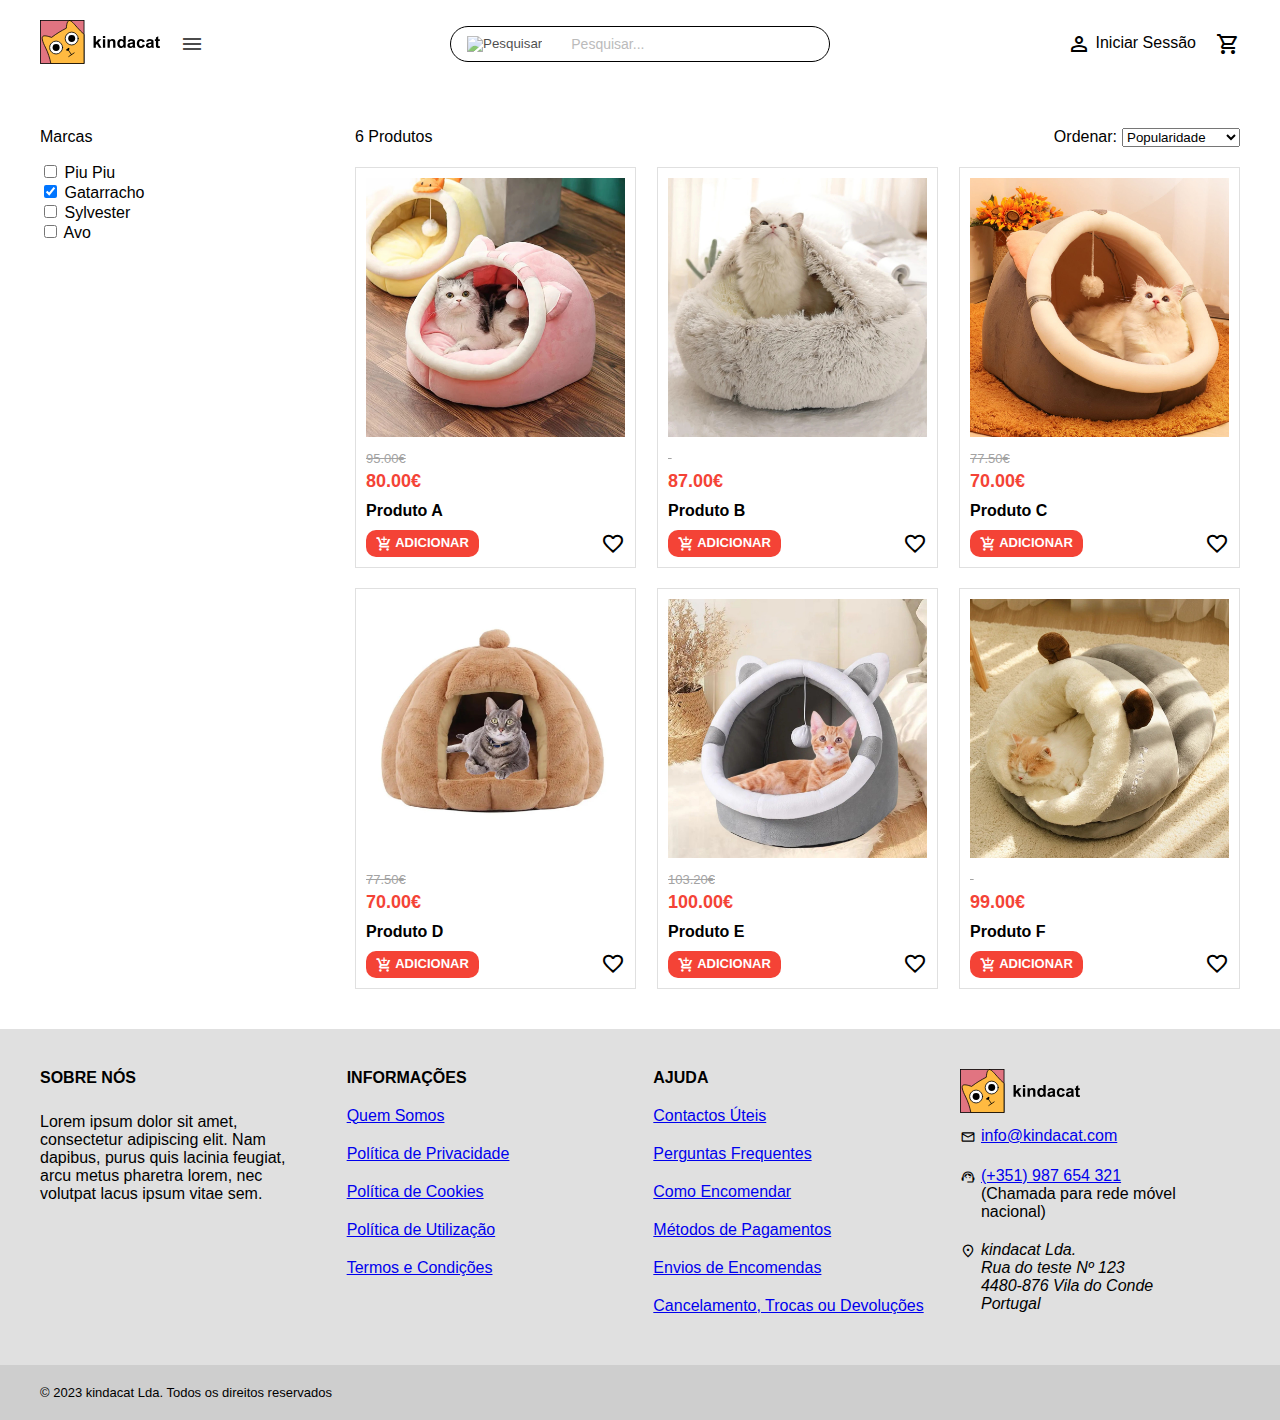
==== categoria.html @ b4727314 "initial store" ====
<!DOCTYPE html>
<html lang="pt-PT">
<!--
    https://developer.mozilla.org/en-US/docs/Web/HTML/Element
-->

<head>
    <title>kindacat - Camas</title>
    <meta charset="utf-8">
    <meta name="viewport" content="width=device-width, initial-scale=1">
    <!-- remove in production -->
    <meta http-equiv="Cache-control" content="no-cache">
    <link rel="icon" href="assets/images/favicon.png">
    <link rel="stylesheet" href="assets/css/slideshow.css?2023121001" type="text/css">
    <link rel="stylesheet" href="assets/css/carousel.css?2023121001" type="text/css">
    <link rel="stylesheet" href="assets/css/styles.css?2023121001" type="text/css">
    <link rel="stylesheet"
        href="https://fonts.googleapis.com/css2?family=Material+Symbols+Outlined:opsz,wght,FILL,GRAD@20..48,100..700,0..1,-50..200">
    <meta name="msapplication-navbutton-color" content="rgb(8, 7, 7)">
    <meta name="apple-mobile-web-app-status-bar-style" content="rgb(8, 7, 7)">
    <meta name="description" content="Tecnologias Web 23/ 24 kindacat">
    <meta name="keywords" content="HTML, CSS, JavaScript">
    <meta name="author" content="Petúnia Dias">
    <script>
        /* <![CDATA[ */
        /* ]]> */
    </script>
</head>

<body>

    <header class="header-store">
        <section>
            <div class="logotipo">
                <a href="index.html"><img src="assets/images/logotipo-kindacat.svg" alt="Logotipo"></a>
            </div>
            <div class="main-menu">
                <div class="main-menu-field">
                    <input type="checkbox" id="main-menu-switch">
                    <label for="main-menu-switch" class="main-menu-closed"><span
                            class="material-symbols-outlined">menu</span></label>
                </div>
                <div class="nav-tab">
                    <div class="layer-nav-tab">
                        <div class="top-nav-tab">
                            <span>Produtos</span>
                            <label for="main-menu-switch" class="main-menu-opened"><span
                                    class="material-symbols-outlined">close</span></label>
                        </div>
                        <menu>
                            <li><a href="#">Bebedouros</a></li>
                            <li><a href="#">Arranhadores</a></li>
                            <li><a href="categoria.html">Camas</a></li>
                            <li><a href="#">Coleiras</a></li>
                        </menu>
                    </div>
                </div>
            </div>
        </section>
        <section>
            <search>
                <form class="search-store" action="#">
                    <button type="submit"><img alt="Pesquisar" width="20px" height="100%"
                            src="https://fonts.gstatic.com/s/i/short-term/release/materialsymbolsoutlined/search/default/24px.svg" /></button>
                    <input type="search" placeholder="Pesquisar...">
                </form>
            </search>
        </section>

        <section class="user-things">
            <div class="login-logout">
                <span class="material-symbols-outlined">person</span>
                <span>Iniciar Sessão</span>
            </div>
            <div class="shopping-cart">
                <span class="material-symbols-outlined">shopping_cart</span>
            </div>
        </section>

    </header>

    <main class="show-category">
        <section>
            <div class="products-brands">
                <span>Marcas</span>
                <menu>
                    <li>
                        <input id="select-order-01" type="checkbox" name="products-brand" value="Piu Piu" />
                        <label for="select-order-01">Piu Piu</label>
                    </li>
                    <li>
                        <input id="select-order-02" type="checkbox" name="products-brand" value="Gatarracho" checked />
                        <label for="select-order-02">Gatarracho</label>
                    </li>
                    <li>
                        <input id="select-order-03" type="checkbox" name="products-brand" value="Sylvester" />
                        <label for="select-order-03">Sylvester</label>
                    </li>
                    <li>
                        <input id="select-order-04" type="checkbox" name="products-brand" value="Avo" />
                        <label for="select-order-04">Avo</label>
                    </li>
                </menu>
            </div>
        </section>
        <section>
            <div class="top-category-products">
                <span>6 Produtos</span>
                <form id="select-order" action="#" method="get">
                    <span>Ordenar:</span>
                    <select>
                        <option>Mais Recentes</option>
                        <option selected>Popularidade</option>
                        <option>Mais Caros</option>
                        <option>Mais Baratos</option>
                        <option>Alfabéticamente</option>
                    </select>
                </form>
            </div>
            <div class="products-category">
                <div class="product-sample">
                    <a href="produto.html">
                        <img src="assets/images/products/categories/camas/cama-01.jpg" alt="produto" width="100%"
                            height="auto" loading="lazy" decoding="async" />
                    </a>
                    <div class="price">
                        <span class="normal">95.00€</span>
                        <span class="sale">80.00€</span>
                    </div>
                    <figcaption><a href="produto.html">Produto A</a></figcaption>
                    <div class="add-to-cart-field">
                        <a href="#"><span class="material-symbols-outlined">add_shopping_cart</span> Adicionar</a>
                        <span class="material-symbols-outlined">favorite</span>
                    </div>
                </div>
                <div class="product-sample">
                    <a href="#">
                        <img src="assets/images/products/categories/camas/cama-02.jpg" alt="produto" width="100%"
                            height="auto" loading="lazy" decoding="async" />
                    </a>
                    <div class="price">
                        <span class="normal">&nbsp;</span>
                        <span class="sale">87.00€</span>
                    </div>
                    <figcaption><a href="#">Produto B</a></figcaption>
                    <div class="add-to-cart-field">
                        <a href="#"><span class="material-symbols-outlined">add_shopping_cart</span> Adicionar</a>
                        <span class="material-symbols-outlined">favorite</span>
                    </div>
                </div>
                <div class="product-sample">
                    <a href="#">
                        <img src="assets/images/products/categories/camas/cama-03.jpg" alt="produto" width="100%"
                            height="auto" loading="lazy" decoding="async" />
                    </a>
                    <div class="price">
                        <span class="normal">77.50€</span>
                        <span class="sale">70.00€</span>
                    </div>
                    <figcaption><a href="#">Produto C</a></figcaption>
                    <div class="add-to-cart-field">
                        <a href="#"><span class="material-symbols-outlined">add_shopping_cart</span> Adicionar</a>
                        <span class="material-symbols-outlined">favorite</span>
                    </div>
                </div>
                <div class="product-sample">
                    <a href="#">
                        <img src="assets/images/products/categories/camas/cama-04.jpg" alt="produto" width="100%"
                            height="auto" loading="lazy" decoding="async" />
                    </a>
                    <div class="price">
                        <span class="normal">77.50€</span>
                        <span class="sale">70.00€</span>
                    </div>
                    <figcaption><a href="#">Produto D</a></figcaption>
                    <div class="add-to-cart-field">
                        <a href="#"><span class="material-symbols-outlined">add_shopping_cart</span> Adicionar</a>
                        <span class="material-symbols-outlined">favorite</span>
                    </div>
                </div>
                <div class="product-sample">
                    <a href="#">
                        <img src="assets/images/products/categories/camas/cama-05.jpg" alt="produto" width="100%"
                            height="auto" loading="lazy" decoding="async" />
                    </a>
                    <div class="price">
                        <span class="normal">103.20€</span>
                        <span class="sale">100.00€</span>
                    </div>
                    <figcaption><a href="#">Produto E</a></figcaption>
                    <div class="add-to-cart-field">
                        <a href="#"><span class="material-symbols-outlined">add_shopping_cart</span> Adicionar</a>
                        <span class="material-symbols-outlined">favorite</span>
                    </div>
                </div>
                <div class="product-sample">
                    <a href="#">
                        <img src="assets/images/products/categories/camas/cama-06.jpg" alt="produto" width="100%"
                            height="auto" loading="lazy" decoding="async" />
                    </a>
                    <div class="price">
                        <span class="normal">&nbsp;</span>
                        <span class="sale">99.00€</span>
                    </div>
                    <figcaption><a href="#">Produto F</a></figcaption>
                    <div class="add-to-cart-field">
                        <a href="#"><span class="material-symbols-outlined">add_shopping_cart</span> Adicionar</a>
                        <span class="material-symbols-outlined">favorite</span>
                    </div>
                </div>
            </div>
        </section>
    </main>

    <footer>
        <section class="footer-columns">
            <div>
                <span class="footer-column-title">Sobre Nós</span>
                <p>Lorem ipsum dolor sit amet, consectetur adipiscing elit. Nam dapibus, purus quis lacinia feugiat,
                    arcu metus pharetra lorem, nec volutpat lacus ipsum vitae sem.</p>
            </div>
            <div>
                <span class="footer-column-title">Informações</span>
                <ul>
                    <li><a href="#">Quem Somos</a></li>
                    <li><a href="#">Política de Privacidade</a></li>
                    <li><a href="#">Política de Cookies</a></li>
                    <li><a href="#">Política de Utilização</a></li>
                    <li><a href="#">Termos e Condições</a></li>
                </ul>
            </div>
            <div>
                <span class="footer-column-title">Ajuda</span>
                <ul>
                    <li><a href="#">Contactos Úteis</a></li>
                    <li><a href="#">Perguntas Frequentes</a></li>
                    <li><a href="#">Como Encomendar</a></li>
                    <li><a href="#">Métodos de Pagamentos</a></li>
                    <li><a href="#">Envios de Encomendas</a></li>
                    <li><a href="#">Cancelamento, Trocas ou Devoluções</a></li>
                </ul>
            </div>
            <div>
                <img src="assets/images/logotipo-kindacat.svg" width="100%" height="auto" />
                <ul class="store-contacts">
                    <li class="contact-mailto"><a href="mailto:info@kindacat.com">info@kindacat.com</a></li>
                    <li class="contact-phone">
                        <div>
                            <a href="tel:+351967193047">(+351) 987 654 321</a>
                            <span>(Chamada para rede móvel nacional)</span>
                        </div>
                    </li>
                    <li class="contact-address">
                        <address>
                            kindacat Lda.<br>
                            Rua do teste Nº 123<br>
                            4480-876 Vila do Conde<br>
                            Portugal<br>
                        </address>
                    </li>
                </ul>
            </div>
        </section>
        <section class="footer-copyright">&copy; 2023 kindacat Lda. Todos os direitos reservados</section>
    </footer>
    <script type="text/javascript" src="assets/js/index.js?2023121001"></script>
</body>

</html>
---- assets/css/slideshow.css ----
/* latin-ext */
/*
 * Slideshow styles
 * Last Modification: 2023-12-10 10:58:22
 * (c) 2023 Petúnia Dias
 */

.slide-show-products {
    text-align: center;
    overflow: hidden;
    height: 510px;
    width: 100%;
    margin: 0 auto;
    background-color: #c5c5c5;
}

@keyframes slide-products {
    20% {
        margin-left: 0px;
    }

    30% {
        margin-left: -100%;
    }

    50% {
        margin-left: -100%;
    }

    60% {
        margin-left: calc(-100% * 2);
    }

    70% {
        margin-left: calc(-100% * 2);
    }

    80% {
        margin-left: calc(-100% * 3);
    }

    90% {
        margin-left: calc(-100% * 3);
    }
}

.slide-show-products>.slide-wrapper {
    display: flex;
    flex-direction: row;
    flex-wrap: nowrap;
    width: calc(100% * 4);
    animation: slide-products 18s ease infinite;
}

.slide-show-products .slide {
    display: flex;
    height: 510px;
    width: 100%;
    align-items: center;
    justify-content: center;
    flex-wrap: nowrap;
    flex-direction: column;
    /* border: 1px solid #000; */
    color: #fff;
    background-repeat: no-repeat;
    background-size: cover;
    background-position: center;
    background-blend-mode: darken;
    background-color: #00000085;
    text-decoration: none;
    padding: 40px;
    cursor: pointer;
}

.slide:nth-child(1) {
    background-image: url('../../assets/images/slides/slide-01.jpg');
}

.slide:nth-child(2) {
    background-image: url('../../assets/images/slides/slide-02.jpg');
}

.slide:nth-child(3) {
    background-image: url('../../assets/images/slides/slide-03.jpg');
}

.slide:nth-child(4) {
    background-image: url('../../assets/images/slides/slide-04.jpg');
}

.slide>h1 {
    text-transform: uppercase;
    font-size: xx-large;
    text-shadow: 1px 1px 5px black;
}

.slide>p {
    font-weight: normal;
    font-size: x-large;
}
---- assets/css/carousel.css ----
/* latin-ext */
/*
 * Carousel styles
 * Last Modification: 2023-12-10 10:58:22
 * (c) 2023 Petúnia Dias
 */

.carousel-products {
    overflow: hidden;
    width: 100%;
    margin: 0 auto;
}

@keyframes carousel-products {
    20% {
        margin-left: 0px;
    }

    27% {
        margin-left: calc(-100% - 18px);
    }

    34% {
        margin-left: calc(-100% - 18px);
    }

    41% {
        margin-left: calc((-100% - 18px) * 2);
    }

    48% {
        margin-left: calc((-100% - 18px) * 2);
    }

    55% {
        margin-left: calc((-100% - 18px) * 3);
    }

    62% {
        margin-left: calc((-100% - 18px) * 3);
    }

    69% {
        margin-left: calc((-100% - 18px) * 4);
    }

    76% {
        margin-left: calc((-100% - 18px) * 4);
    }

    83% {
        margin-left: calc((-100% - 18px) * 5);
    }

    90% {
        margin-left: calc((-100% - 18px) * 5);
    }
}

.carousel-products-wrapper {
    display: flex;
    flex-direction: row;
    flex-wrap: nowrap;
    justify-content: space-between;
    align-items: flex-start;
    width: calc((100% + 15px) * 6);
    gap: 20px;
    animation: carousel-products 30s ease infinite;
}

.product-sample {
    text-align: center;
    width: 100%;
    border: 1px solid #e0e0e0;
    padding: 10px;
}

.product-sample a {
    color: #000;
    text-decoration: none;
}


/* mobile */
@media (min-width: 576px) {
    @keyframes carousel-products {
        20% {
            margin-left: 0px;
        }

        30% {
            margin-left: calc((-100% / 2) - 10px);
        }

        50% {
            margin-left: calc((-100% / 2) - 10px);
        }

        60% {
            margin-left: calc(((-100% / 2) - 10px) * 2);
        }

        70% {
            margin-left: calc(((-100% / 2) - 10px) * 2);
        }

        80% {
            margin-left: calc(((-100% / 2) - 10px) * 3);
        }

        90% {
            margin-left: calc(((-100% / 2) - 10px) * 3);
        }
    }

    .carousel-products-wrapper {
        width: calc(((100% / 2) * 6) + 40px);
        animation: carousel-products 18s ease infinite;
    }

    .product-sample {
        width: calc(100% / 2);
    }
}

/* tablets */
@media (min-width: 768px) {
    @keyframes carousel-products {
        20% {
            margin-left: 0px;
        }

        30% {
            margin-left: calc((-100% / 4) - 5px);
        }

        50% {
            margin-left: calc((-100% / 4) - 5px);
        }

        70% {
            margin-left: calc(((-100% / 4) - 5px) * 2);
        }

        90% {
            margin-left: calc(((-100% / 4) - 5px) * 2);
        }
    }

    .carousel-products-wrapper {
        width: calc(((100% / 4) * 6) + 10px);
        animation: carousel-products 18s ease infinite;
    }

    .product-sample {
        width: calc(100% / 4);
    }
}
---- assets/css/styles.css ----
/* latin-ext */
/*
 * kindacat styles
 * Last Modification: 2023-12-10 14:19:51
 * (c) 2023 Petúnia Dias
 *
 * Firfox: about:config
 * search for: layout.css.has-selector.enabled
 * set to true
 */

/* make the footer stay at the bottom. */
body {
    min-height: 100vh;
    max-width: 1368px;
    display: flex;
    flex-direction: column;
    margin: 0;
    padding: 0;
    overflow: auto;
    font-family: Arial, Helvetica, sans-serif;
    margin: 0 auto;
}

/*
    Header Styles
*/

.header-store {
    display: flex;
    flex-direction: row;
    justify-content: space-between;
    align-items: center;
    align-content: center;
    flex-wrap: wrap;
    padding: 20px 40px;
    gap: 20px;
}

.header-store>section {
    width: 100%;
}

.header-store>section:first-child {
    display: flex;
    flex-direction: row;
    gap: 20px;
    flex-wrap: nowrap;
    align-items: center;
    justify-content: space-between;
}

.logotipo>a>img {
    width: 120px;
    height: auto;
}

#main-menu-switch {
    display: none;
}

.main-menu-opened,
.main-menu-closed {
    cursor: pointer;
    opacity: 0.7;
}

.main-menu-opened:hover,
.main-menu-closed:hover {
    opacity: 1.0;
}

@keyframes rotate-icon {
    50% {
        transform: rotate(180deg);
    }
}

.main-menu-opened:hover {
    animation: rotate-icon 5s infinite;
}

.main-menu-field:has(#main-menu-switch:checked)~.nav-tab {
    display: block;
}

body:has(#main-menu-switch:checked) {
    overflow: hidden;
}

.search-store {
    display: flex;
    border: 1px solid #000;
    border-radius: 20px;
    padding: 5px 10px;
    gap: 5px;
    border: 1px solid #000;
    border-radius: 20px;
    padding: 5px 10px;
}

.header-store>.user-things {
    display: flex;
    justify-content: space-between;
    flex-wrap: nowrap;
    gap: 20px;
}

.material-symbols-outlined {
    vertical-align: middle;
}

button[type="submit"] {
    border: none;
    background-color: transparent;
    cursor: pointer;
    opacity: 0.7;
}

button[type="submit"]:hover {
    opacity: 1;
}

button[type="submit"]:focus,
input[type="search"]:focus {
    outline: none;
}

input[type="search"] {
    border: none;
    background: transparent;
    margin: 0;
    padding: 4px 18px;
    font-size: 14px;
}

input[type="search"]::placeholder {
    color: #bbb;
}

.nav-tab {
    display: none;
    position: absolute;
    top: 0;
    left: 0;
    background-color: #000000c2;
    margin: 0;
    padding: 0;
    border: 1px solid #000;
    height: 100%;
    width: 100%;
    z-index: 10;
}

@keyframes slide-tab {
    100% {
        left: 0;
    }
}

.layer-nav-tab {
    position: relative;
    left: -260px;
    background-color: #eee;
    width: 260px;
    padding: 20px;
    height: 100%;
    overflow-y: auto;
    overflow-x: hidden;
    animation: slide-tab 0.5s forwards;
    box-shadow: #2e2e2e 2px 2px 4px 2px;
}


body:has:not(#main-menu-switch:checked) .layer-nav-tab {
    animation: slide-tab 0.5s;
}


.layer-nav-tab>.top-nav-tab {
    display: flex;
    justify-content: space-between;
    align-items: center;
}

.layer-nav-tab>.top-nav-tab>span:first-child {
    text-transform: uppercase;
    font-weight: bold;
}

.layer-nav-tab>.top-nav-tab>.close-nav-tab {
    cursor: pointer;
    opacity: 0.7;
}

.layer-nav-tab>.top-nav-tab>.close-nav-tab:hover {
    opacity: 1;
}

.layer-nav-tab>menu {
    list-style: none;
    line-height: 30px;
    padding: 0px;
}

/* mobile devices */
@media (min-width: 576px) {
    .header-store>section:nth-child(2) {
        width: calc(50% - 10px);
    }

    .header-store>.user-things {
        width: calc(50% - 10px);
        justify-content: flex-end;
    }
}

/* tablets */
@media (min-width: 768px) {

    .header-store>section {
        width: calc((100% / 3) - 20px) !important;
    }

    .header-store>section:nth-child(1) {
        justify-content: flex-start;
    }

    /*
    .header-store > section:nth-child(2) {
        width: calc((100% / 3) - 20px);
    }
    .header-store > section:nth-child(3) {
        width: calc((100% / 3) - 20px);
    }
    */
}

/*
    Main Styles
*/

main {
    margin-bottom: 40px;
    padding: 0 40px;
}

.quick-info {
    padding: 20px;
    display: flex;
    flex-wrap: wrap;
    justify-content: space-between;
    gap: 20px;
    background-color: #F44336;
    color: #fff;
    font-weight: bold;
}

.quick-info > div {
    width: calc((100% / 2) - 10px);
}

.product-sample > a:hover {
    filter: brightness(0.5);
}

.product-sample .price {
    display: flex;
    flex-direction: column;
    flex-wrap: nowrap;
    align-items: flex-start;
    gap: 5px;
    padding: 10px 0;
}

.product-sample .price>.normal {
    color: #a3a3a3;
    font-size: small;
    text-decoration-line: line-through;
}

.product-sample .price>.sale {
    color: #f44336;
    font-weight: bold;
    font-size: large;
}

.product-sample figcaption {
    width: 100%;
    text-align: left;
    font-weight: bold;
    padding-bottom: 10px;
}

.add-to-cart-field {
    display: flex;
    flex-direction: row;
    flex-wrap: nowrap;
    align-items: center;
    justify-content: space-between;
}

.add-to-cart-field>a {
    background-color: #f44336;
    color: #fff;
    padding: 5px 10px;
    border-radius: 10px;
    text-transform: uppercase;
    font-weight: bold;
    font-size: small;
}

.add-to-cart-field>a:hover {
    box-shadow: 1px 1px 1px 1px #acacac;
    background-color: #c62828
}

.add-to-cart-field>a>span {
    font-size: 16px;
    font-weight: bold;
}

/*
    Footer styles
*/

footer {
    margin-top: auto;
    background-color: #e0e0e0;
}

.footer-columns {
    display: flex;
    flex-direction: row;
    flex-wrap: wrap;
    justify-content: space-between;
    align-items: flex-start;
    padding: 40px;
    gap: 20px;
}

.footer-columns>div {
    width: 100%;
}

.footer-copyright {
    background-color: #cecece;
    padding: 20px 40px;
    font-size: small;
}

.footer-column-title {
    display: block;
    font-weight: bold;
    text-transform: uppercase;
    padding-bottom: 10px;
}

footer ul {
    list-style-type: none;
    margin: 0;
    padding: 0;
}

footer ul>li {
    padding: 10px 0;
}

.footer-columns>div:last-child>img {
    width: 120px;
}

.store-contacts>li::before {
    font-family: 'Material Symbols Outlined';
    vertical-align: middle;
    padding-right: 5px;
}

.contact-mailto::before {
    content: "\e158";
}

.contact-phone::before {
    content: "\f0e2";
}

.contact-phone>div {
    display: flex;
    flex-direction: column;
}

.contact-phone,
.contact-address {
    display: inline-flex;
}

.contact-address::before {
    content: "\e0c8";
}


/* mobile */
@media (min-width: 576px) {
    .footer-columns>div {
        width: calc((100% / 2) - 20px);
    }
}

/* tablets */
@media (min-width: 768px) {
    .footer-columns>div {
        width: calc((100% / 4) - 20px);
    }
}

/* Products Category */

.show-category {
    display: flex;
    flex-direction: column-reverse;
    flex-wrap: nowrap;
    gap: 20px;
    padding-top: 40px;
}

.show-category > section {
    width: 100%;
}


.products-category {
    display: flex;
    flex-direction: row;
    flex-wrap: wrap;
    justify-content: space-between;
    gap: 20px;
}

.products-category > div {
    width: 100%;
}

.top-category-products {
    display: flex;
    flex-wrap: nowrap;
    justify-content: space-between;
    align-items: flex-start;
    gap: 20px;
    padding-bottom: 20px;
    flex-direction: column-reverse;
}

.top-category-products form {
    display: flex;
    flex-direction: row;
    flex-wrap: nowrap;
    justify-content: flex-end;
    gap: 5px;
}

.top-category-products select {
    cursor: pointer;
}

.products-brands menu {
    list-style-type: none;
    padding: 0;
}

/* mobile */
@media (min-width: 576px) {
    .show-category {
        flex-direction: row;
        align-items: flex-start;
        justify-content: space-between;
    }

    .show-category > section:first-child {
        width: 25%;
    }
    
    .show-category > section:last-child {
        width: 75%;
    }

    .top-category-products {
        flex-direction: row;
    }

    .products-category > div {
        width: calc((100% / 2) - 32px);
    }
}

/* tablets */
/*
@media (min-width: 768px) {

    .products-category > div {
        width: calc((100% / 3) - 36px);
    }
}
*/

@media (min-width: 992px) {
    .products-category > div {
        width: calc((100% / 3) - 36px);
    }
}

/* product only page */

.show-product {
    display: flex;
    padding-top: 40px;
    flex-direction: column;
    flex-wrap: nowrap;
    gap: 20px;
}

.show-product > section {
    width: 100%;
}

.show-product > section:last-child {
    display: flex;
    flex-direction: column;
    flex-wrap: nowrap;
    gap: 10px;
}

.image-box {
    border: 1px solid #e0e0e0;
    padding: 10px;
}

/*
.image-box:hover {
    transform: scale(1.5);
}
*/

.show-product .price {
    display: flex;
    flex-direction: column;
    flex-wrap: nowrap;
    align-items: flex-start;
    gap: 5px;
    font-weight: bold;
}

.show-product .price>.normal {
    color: #a3a3a3;
    font-size: medium;
    text-decoration-line: line-through;
}

.show-product .price>.sale {
    color: #f44336;
    font-size: x-large;
}

#add-to-cart {
    display: flex;
    flex-direction: row;
    flex-wrap: nowrap;
    justify-content: flex-start;
    gap: 10px;
}

#add-to-cart > #product-stock {
    width: 50px;
    font-weight: bold;
    font-size: medium;
    border: 1px solid #e0e0e0;
    border-radius: 0;
}

#add-to-cart button {
    color: #fff;
    border: none;
    background-color: #f44336;
    padding: 5px 10px;
    border-radius: 16px;
    font-weight: bold;
    cursor: pointer;
}

#add-to-cart button:hover {
    box-shadow: 1px 1px 1px 1px #acacac;
    background-color: #c62828
}

/* mobile */
@media (min-width: 576px) {
    .quick-info > div {
        width: calc((100% / 4) - 15px);
    }
    
    .show-product {
        flex-direction: row;
        justify-content: space-between;
        align-items: flex-start;
        gap: 20px;
    }
    
    .show-product > section {
        width: 50%;
    }
}

/* tablet */
@media (min-width: 768px) {
    .show-product > section:first-child {
        width: 40%;
    }
    
    .show-product > section:last-child {
        width: 60%;
    }
}
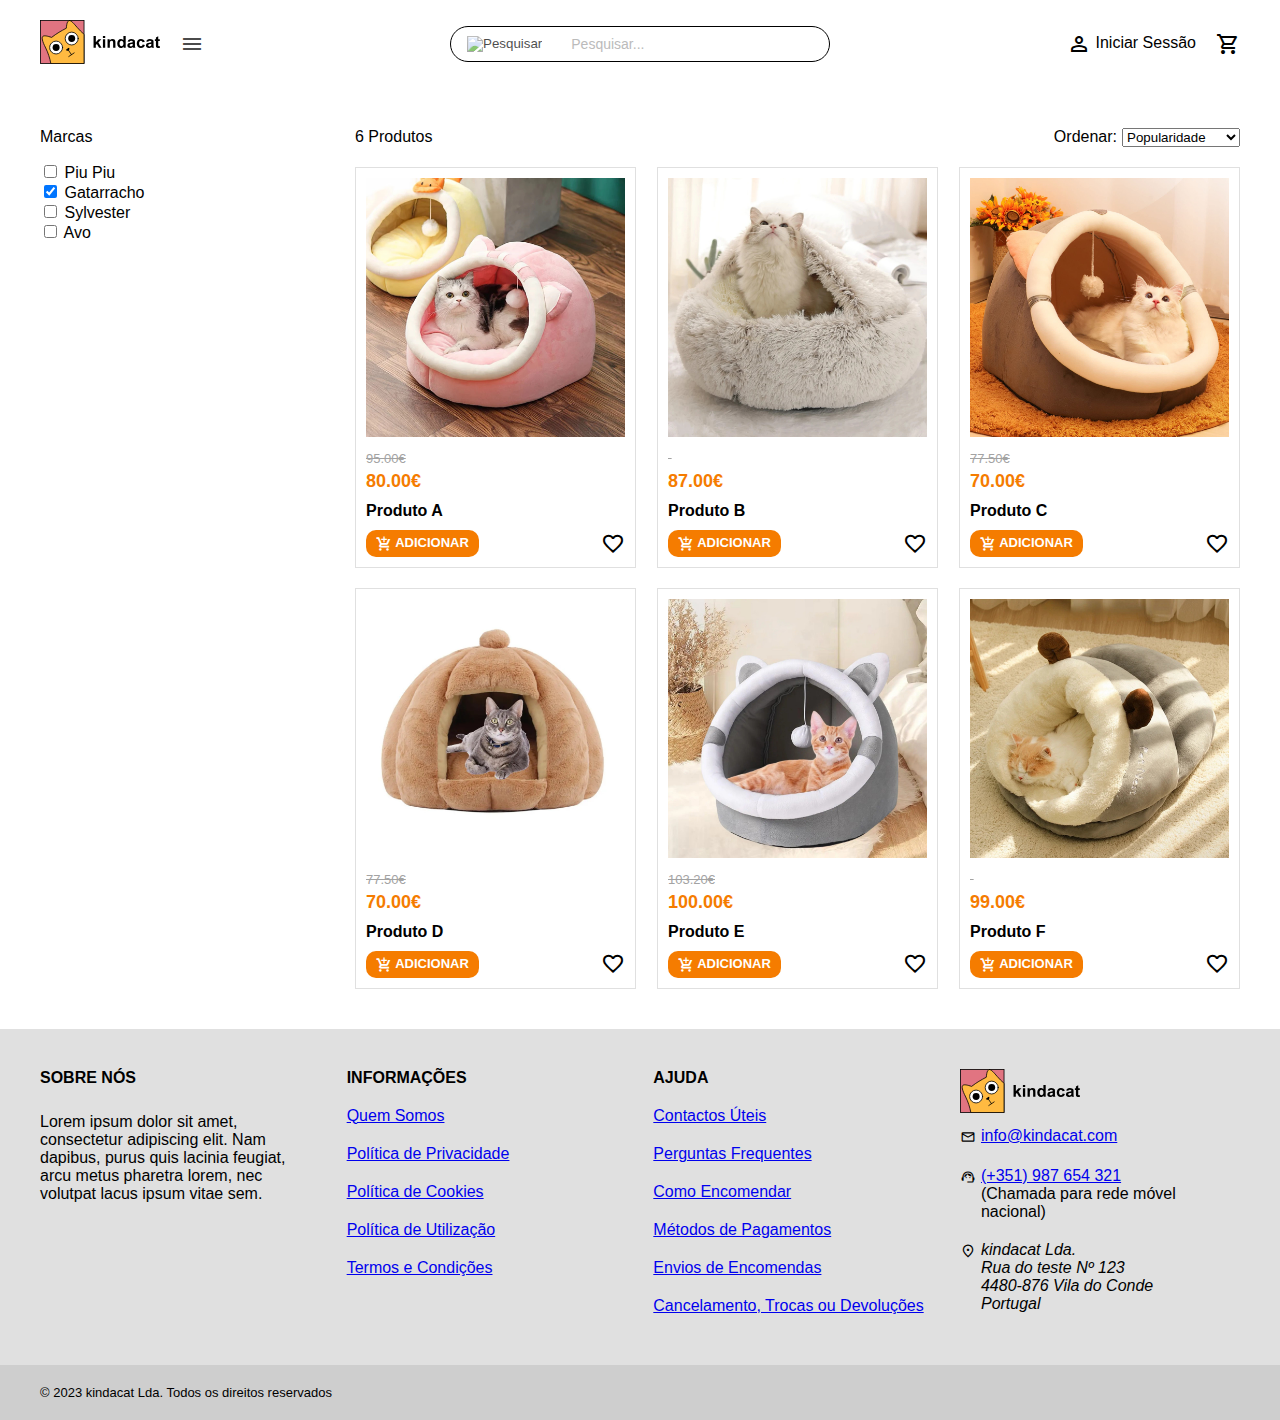
==== commit 09c9d617: "last version" ====
--- a/categoria.html
+++ b/categoria.html
@@ -8,11 +8,8 @@
     <title>kindacat - Camas</title>
     <meta charset="utf-8">
     <meta name="viewport" content="width=device-width, initial-scale=1">
-    <!-- remove in production -->
-    <meta http-equiv="Cache-control" content="no-cache">
+    <!-- meta http-equiv="Cache-control" content="no-cache" -->
     <link rel="icon" href="assets/images/favicon.png">
-    <link rel="stylesheet" href="assets/css/slideshow.css?2023121001" type="text/css">
-    <link rel="stylesheet" href="assets/css/carousel.css?2023121001" type="text/css">
     <link rel="stylesheet" href="assets/css/styles.css?2023121001" type="text/css">
     <link rel="stylesheet"
         href="https://fonts.googleapis.com/css2?family=Material+Symbols+Outlined:opsz,wght,FILL,GRAD@20..48,100..700,0..1,-50..200">
@@ -44,8 +41,9 @@
                     <div class="layer-nav-tab">
                         <div class="top-nav-tab">
                             <span>Produtos</span>
-                            <label for="main-menu-switch" class="main-menu-opened"><span
-                                    class="material-symbols-outlined">close</span></label>
+                            <label for="main-menu-switch" class="main-menu-opened">
+                                <span class="material-symbols-outlined">close</span>
+                            </label>
                         </div>
                         <menu>
                             <li><a href="#">Bebedouros</a></li>
@@ -61,7 +59,7 @@
             <search>
                 <form class="search-store" action="#">
                     <button type="submit"><img alt="Pesquisar" width="20px" height="100%"
-                            src="https://fonts.gstatic.com/s/i/short-term/release/materialsymbolsoutlined/search/default/24px.svg" /></button>
+                            src="https://fonts.gstatic.com/s/i/short-term/release/materialsymbolsoutlined/search/default/24px.svg"></button>
                     <input type="search" placeholder="Pesquisar...">
                 </form>
             </search>
@@ -69,8 +67,28 @@
 
         <section class="user-things">
             <div class="login-logout">
-                <span class="material-symbols-outlined">person</span>
-                <span>Iniciar Sessão</span>
+                <!-- session init begin -->
+                <div class="on-off-popup">
+                    <input type="checkbox" id="init-session">
+                    <label for="init-session" class="init-session-label">
+                        <span class="material-symbols-outlined">person</span>
+                        <span>Iniciar Sessão</span>
+                    </label>
+                </div>
+                <div class="init-session-popup">
+                    <form action="#" method="post">
+                        <label for="username">Email</label>
+                        <input type="email" id="username" name="username" autocomplete="username">
+                        <label for="password">Palavra-Passe</label>
+                        <input type="password" id="password" name="password" autocomplete="password">
+                        <div>
+                            <button>Entrar</button>
+                            <button>Criar Conta</button>
+                        </div>
+                    </form>
+                </div>
+                <!-- session init end -->
+
             </div>
             <div class="shopping-cart">
                 <span class="material-symbols-outlined">shopping_cart</span>
@@ -213,7 +231,7 @@
     </main>
 
     <footer>
-        <section class="footer-columns">
+        <div class="footer-columns">
             <div>
                 <span class="footer-column-title">Sobre Nós</span>
                 <p>Lorem ipsum dolor sit amet, consectetur adipiscing elit. Nam dapibus, purus quis lacinia feugiat,
@@ -241,7 +259,7 @@
                 </ul>
             </div>
             <div>
-                <img src="assets/images/logotipo-kindacat.svg" width="100%" height="auto" />
+                <img src="assets/images/logotipo-kindacat.svg" alt="logotipo" width="100%" height="auto">
                 <ul class="store-contacts">
                     <li class="contact-mailto"><a href="mailto:info@kindacat.com">info@kindacat.com</a></li>
                     <li class="contact-phone">
@@ -260,10 +278,10 @@
                     </li>
                 </ul>
             </div>
-        </section>
-        <section class="footer-copyright">&copy; 2023 kindacat Lda. Todos os direitos reservados</section>
+        </div>
+        <div class="footer-copyright">&copy; 2023 kindacat Lda. Todos os direitos reservados</div>
     </footer>
-    <script type="text/javascript" src="assets/js/index.js?2023121001"></script>
+    <script src="assets/js/index.js?2023121001"></script>
 </body>
 
 </html>--- a/assets/css/styles.css
+++ b/assets/css/styles.css
@@ -105,6 +105,94 @@
     flex-wrap: nowrap;
     gap: 20px;
 }
+
+/* begin init session */
+
+.on-off-popup>label {
+    cursor: pointer;
+}
+
+.init-session-popup {
+    display: none;
+    position: absolute;
+    background-color: #e0e0e0;
+    padding: 20px;
+    border-radius: 5px;
+    box-shadow: #2e2e2e 1px 1px 2px 0px;
+    margin-top: 10px;
+}
+
+.init-session-popup::after {
+    position: absolute;
+    block-size: 0;
+    border-block-start: 11px solid #e0e0e0;
+    border-inline-start: 10px solid transparent;
+    border-inline-end: 10px solid transparent;
+    content: "";
+    inline-size: 0;
+    inset-block-start: -10px;
+    transform: rotateX(180deg);
+    inset-inline-start: 2px;
+}
+
+.on-off-popup>#init-session {
+    display: none;
+}
+
+.on-off-popup:has(#init-session:checked)~.init-session-popup {
+    display: block;
+}
+
+.init-session-popup>form {
+    display: flex;
+    flex-direction: column;
+    flex-wrap: nowrap;
+    gap: 4px;
+    width: 200px;
+}
+
+.init-session-popup>form>div {
+    display: flex;
+    flex-direction: row;
+    flex-wrap: nowrap;
+    justify-content: space-between;
+    align-items: center;
+    gap: 5px;
+    padding-top: 10px;
+}
+
+.init-session-popup>form>div>button {
+    border: none;
+    background-color: #f57c00;
+    border-radius: 10px;
+    padding: 5px 10px;
+    width: 50%;
+    text-transform: uppercase;
+    font-weight: bold;
+    font-size: 10px;
+    cursor: pointer;
+    color: #fff;
+}
+
+.init-session-popup>form>div>button:hover {
+    background-color: #ef6c00;
+    box-shadow: 1px 1px 2px 0px #757575;
+}
+
+
+/* mobile */
+@media (min-width: 576px) {
+    .init-session-popup {
+        margin-top: 10px;
+        margin-left: -193px;
+    }
+
+    .init-session-popup::after {
+        inset-inline-start: 195px;
+    }
+}
+
+/* end init session */
 
 .material-symbols-outlined {
     vertical-align: middle;
@@ -251,16 +339,33 @@
     flex-wrap: wrap;
     justify-content: space-between;
     gap: 20px;
-    background-color: #F44336;
+    background-color: #f57c00;
     color: #fff;
     font-weight: bold;
 }
 
-.quick-info > div {
+.quick-info>div {
+    display: flex;
+    flex-direction: row;
+    justify-content: flex-start;
+    align-items: center;
+    gap: 6px;
     width: calc((100% / 2) - 10px);
 }
 
-.product-sample > a:hover {
+.product-sample {
+    text-align: center;
+    width: 100%;
+    border: 1px solid #e0e0e0;
+    padding: 10px;
+}
+
+.product-sample a {
+    color: #000;
+    text-decoration: none;
+}
+
+.product-sample>a:hover {
     filter: brightness(0.5);
 }
 
@@ -280,7 +385,7 @@
 }
 
 .product-sample .price>.sale {
-    color: #f44336;
+    color: #f57c00;
     font-weight: bold;
     font-size: large;
 }
@@ -301,7 +406,7 @@
 }
 
 .add-to-cart-field>a {
-    background-color: #f44336;
+    background-color: #f57c00;
     color: #fff;
     padding: 5px 10px;
     border-radius: 10px;
@@ -312,7 +417,7 @@
 
 .add-to-cart-field>a:hover {
     box-shadow: 1px 1px 1px 1px #acacac;
-    background-color: #c62828
+    background-color: #ef6c00;
 }
 
 .add-to-cart-field>a>span {
@@ -423,7 +528,7 @@
     padding-top: 40px;
 }
 
-.show-category > section {
+.show-category>section {
     width: 100%;
 }
 
@@ -436,7 +541,7 @@
     gap: 20px;
 }
 
-.products-category > div {
+.products-category>div {
     width: 100%;
 }
 
@@ -475,11 +580,11 @@
         justify-content: space-between;
     }
 
-    .show-category > section:first-child {
+    .show-category>section:first-child {
         width: 25%;
     }
-    
-    .show-category > section:last-child {
+
+    .show-category>section:last-child {
         width: 75%;
     }
 
@@ -487,7 +592,7 @@
         flex-direction: row;
     }
 
-    .products-category > div {
+    .products-category>div {
         width: calc((100% / 2) - 32px);
     }
 }
@@ -503,7 +608,7 @@
 */
 
 @media (min-width: 992px) {
-    .products-category > div {
+    .products-category>div {
         width: calc((100% / 3) - 36px);
     }
 }
@@ -518,11 +623,11 @@
     gap: 20px;
 }
 
-.show-product > section {
+.show-product>section {
     width: 100%;
 }
 
-.show-product > section:last-child {
+.show-product>section:last-child {
     display: flex;
     flex-direction: column;
     flex-wrap: nowrap;
@@ -556,7 +661,7 @@
 }
 
 .show-product .price>.sale {
-    color: #f44336;
+    color: #f57c00;
     font-size: x-large;
 }
 
@@ -568,7 +673,7 @@
     gap: 10px;
 }
 
-#add-to-cart > #product-stock {
+#add-to-cart>#product-stock {
     width: 50px;
     font-weight: bold;
     font-size: medium;
@@ -579,7 +684,7 @@
 #add-to-cart button {
     color: #fff;
     border: none;
-    background-color: #f44336;
+    background-color: #f57c00;
     padding: 5px 10px;
     border-radius: 16px;
     font-weight: bold;
@@ -588,34 +693,34 @@
 
 #add-to-cart button:hover {
     box-shadow: 1px 1px 1px 1px #acacac;
-    background-color: #c62828
+    background-color: #ef6c00;
 }
 
 /* mobile */
 @media (min-width: 576px) {
-    .quick-info > div {
+    .quick-info>div {
         width: calc((100% / 4) - 15px);
     }
-    
+
     .show-product {
         flex-direction: row;
         justify-content: space-between;
         align-items: flex-start;
         gap: 20px;
     }
-    
-    .show-product > section {
+
+    .show-product>section {
         width: 50%;
     }
 }
 
 /* tablet */
 @media (min-width: 768px) {
-    .show-product > section:first-child {
+    .show-product>section:first-child {
         width: 40%;
     }
-    
-    .show-product > section:last-child {
+
+    .show-product>section:last-child {
         width: 60%;
     }
 }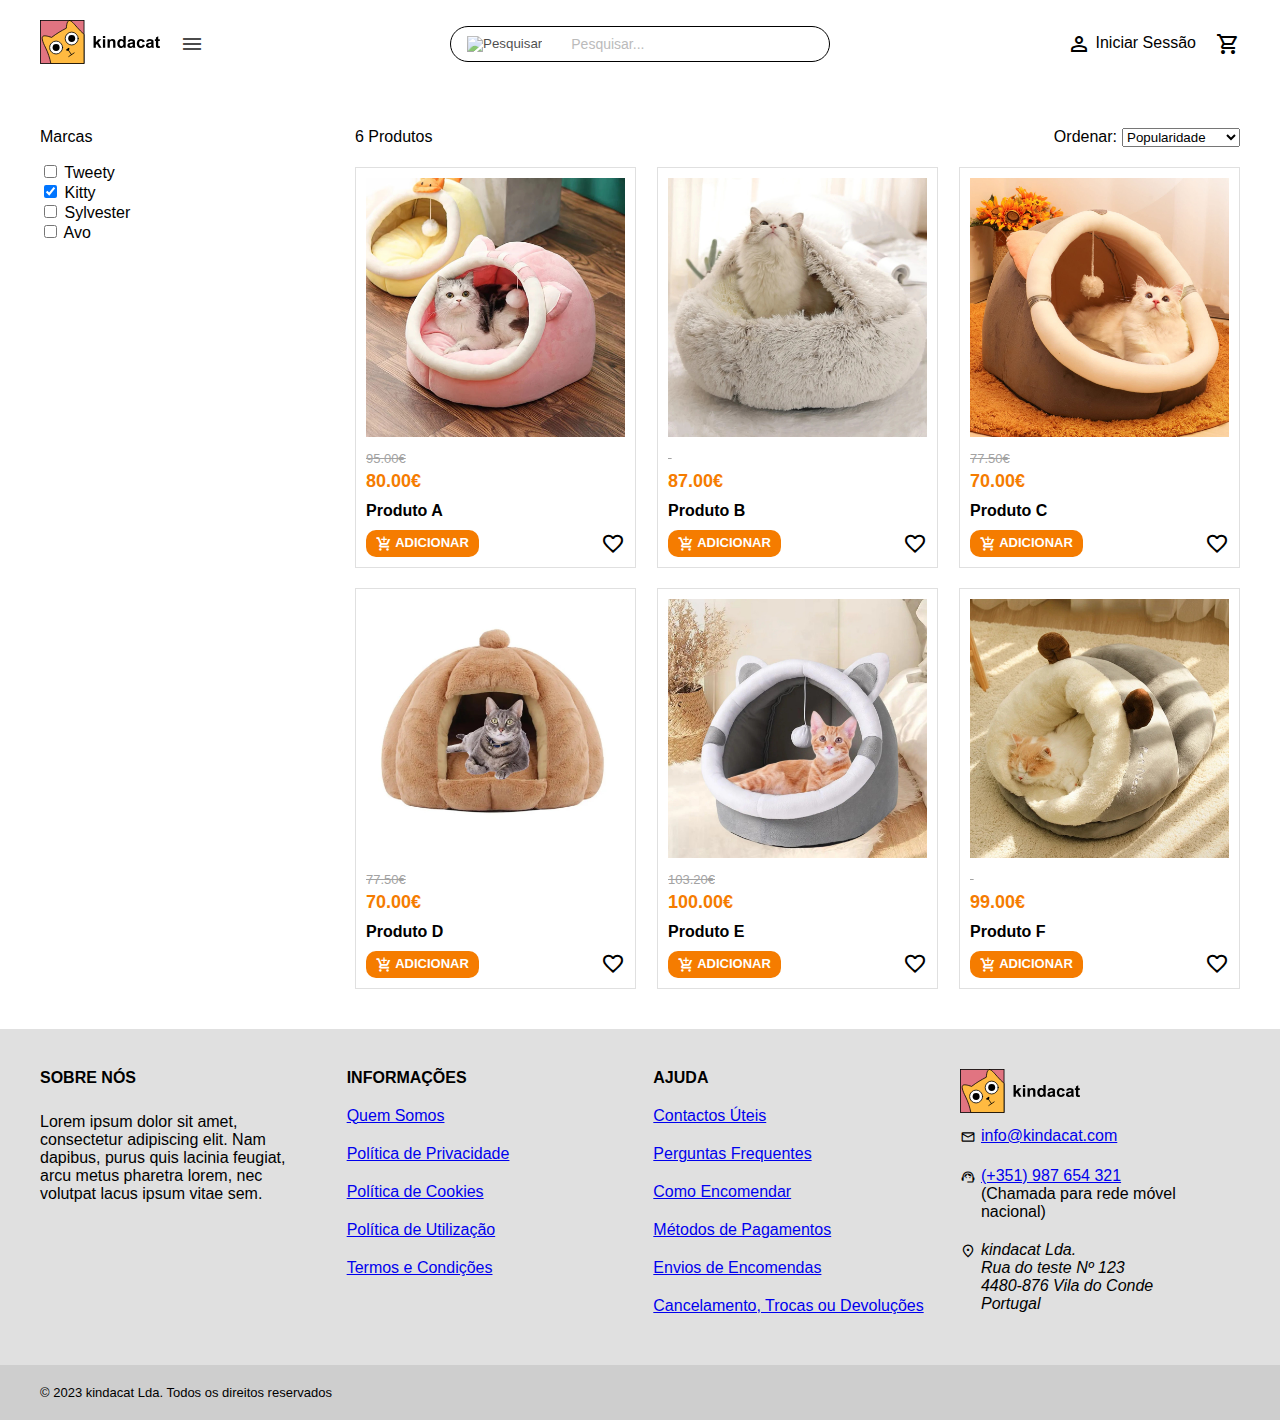
==== commit 210ceab9: "last version" ====
--- a/categoria.html
+++ b/categoria.html
@@ -8,7 +8,6 @@
     <title>kindacat - Camas</title>
     <meta charset="utf-8">
     <meta name="viewport" content="width=device-width, initial-scale=1">
-    <!-- meta http-equiv="Cache-control" content="no-cache" -->
     <link rel="icon" href="assets/images/favicon.png">
     <link rel="stylesheet" href="assets/css/styles.css?2023121001" type="text/css">
     <link rel="stylesheet"
@@ -18,10 +17,6 @@
     <meta name="description" content="Tecnologias Web 23/ 24 kindacat">
     <meta name="keywords" content="HTML, CSS, JavaScript">
     <meta name="author" content="Petúnia Dias">
-    <script>
-        /* <![CDATA[ */
-        /* ]]> */
-    </script>
 </head>
 
 <body>
@@ -104,11 +99,11 @@
                 <menu>
                     <li>
                         <input id="select-order-01" type="checkbox" name="products-brand" value="Piu Piu" />
-                        <label for="select-order-01">Piu Piu</label>
+                        <label for="select-order-01">Tweety</label>
                     </li>
                     <li>
                         <input id="select-order-02" type="checkbox" name="products-brand" value="Gatarracho" checked />
-                        <label for="select-order-02">Gatarracho</label>
+                        <label for="select-order-02">Kitty</label>
                     </li>
                     <li>
                         <input id="select-order-03" type="checkbox" name="products-brand" value="Sylvester" />
@@ -281,7 +276,6 @@
         </div>
         <div class="footer-copyright">&copy; 2023 kindacat Lda. Todos os direitos reservados</div>
     </footer>
-    <script src="assets/js/index.js?2023121001"></script>
 </body>
 
 </html>